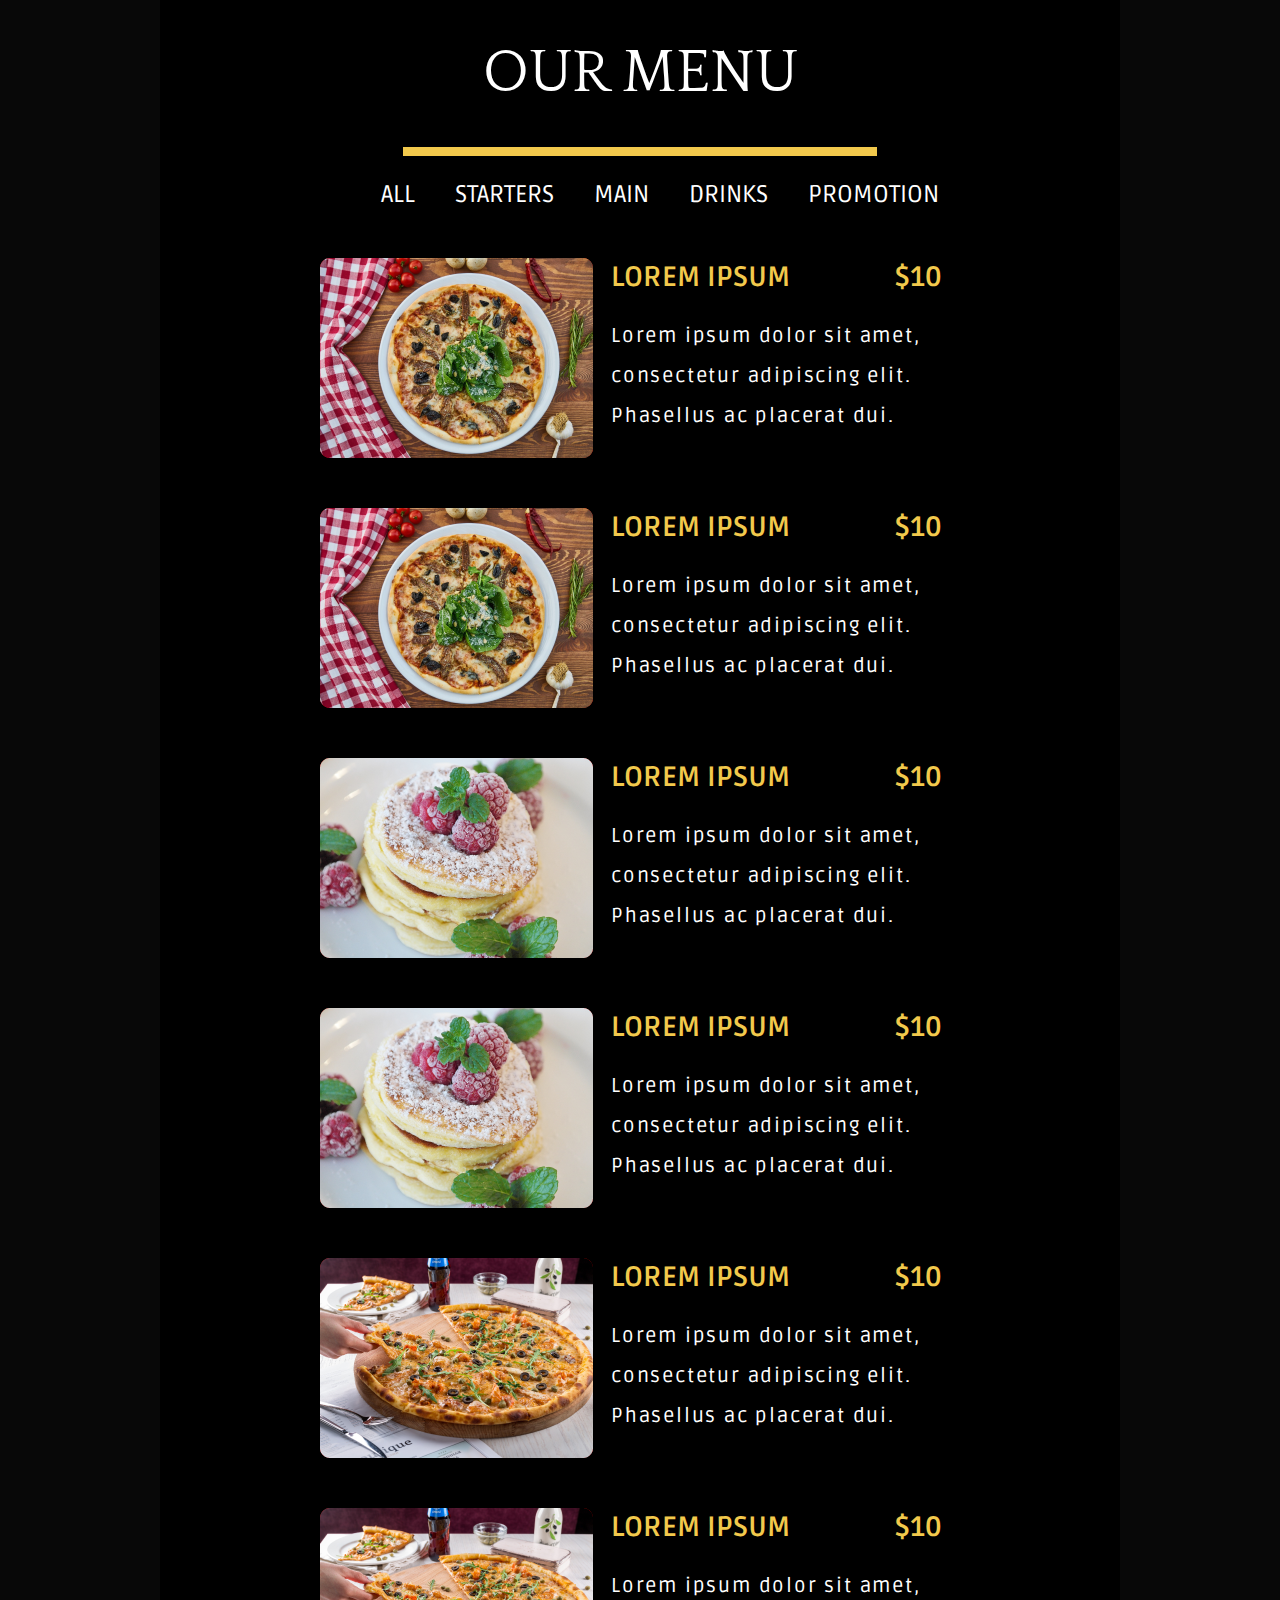
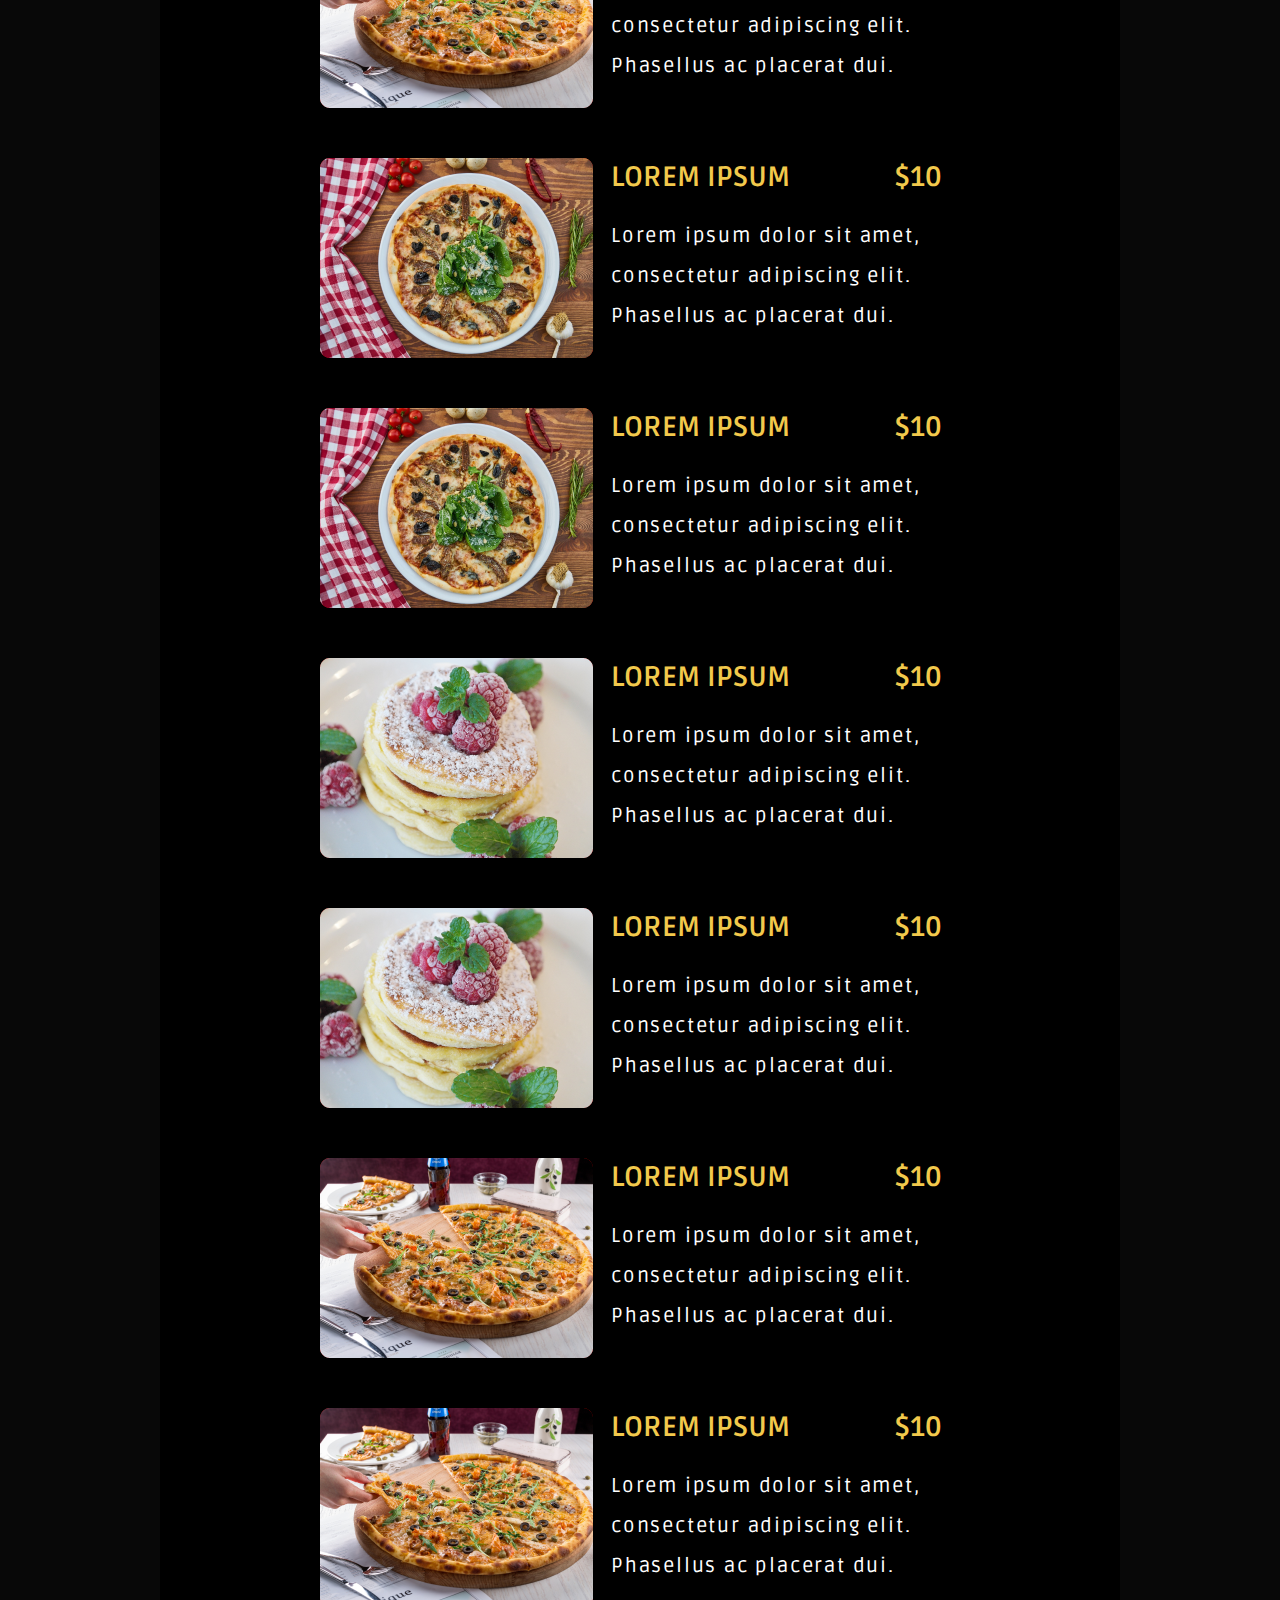
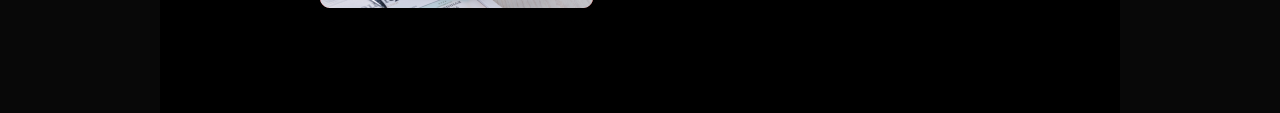
==== menu.html @ 2ec1a00d "Completed restaurant menu" ====
<!DOCTYPE html>
<html lang="en">
<head>
    <meta charset="UTF-8">
    <meta http-equiv="X-UA-Compatible" content="IE=edge">
    <meta name="viewport" content="width=device-width, initial-scale=1.0">
    <link rel="stylesheet" href="/styles/style.css">
    <link rel="preconnect" href="https://fonts.googleapis.com">
    <link rel="preconnect" href="https://fonts.gstatic.com" crossorigin>
    <link href="https://fonts.googleapis.com/css2?family=Ruda&display=swap" rel="stylesheet">
    <link rel="preconnect" href="https://fonts.googleapis.com">
    <link rel="preconnect" href="https://fonts.gstatic.com" crossorigin>
    <link href="https://fonts.googleapis.com/css2?family=Quattrocento&display=swap" rel="stylesheet">
    <title>La Caravana</title>
</head>
<body>
    <main class="menu">
        <h1 class="menu__title">Our Menu</h1>
        <span class="menu__divider"></span>
        <nav class="menu__category">
            <ul>
                <a href="#"><li>All</li></a>
                <a href="#"><li>Starters</li></a>
                <a href="#"><li>Main</li></a>
                <a href="#"><li>Drinks</li></a>
                <a href="#"><li>Promotion</li></a>
            </ul>
        </nav>
    </main>
    <section class="products">
        <article class="item">
            <div class="item__image">
                <img src="images/plate.png" />
            </div>
            <div class="item__content">
                <h1 class="item__header">
                    <span>Lorem Ipsum</span>
                    <span>$10</span>
                </h1>
                <p class="item__description">Lorem ipsum dolor sit amet, consectetur adipiscing elit. Phasellus ac placerat dui.</p>    
            </div>
        </article>
        <article class="item">
            <div class="item__image">
                <img src="images/plate.png" />
            </div>
            <div class="item__content">
                <h1 class="item__header">
                    <span>Lorem Ipsum</span>
                    <span>$10</span>
                </h1>
                <p class="item__description">Lorem ipsum dolor sit amet, consectetur adipiscing elit. Phasellus ac placerat dui.</p>    
            </div>
        </article>
        <article class="item">
            <div class="item__image">
                <img src="images/pancake.png" />
            </div>
            <div class="item__content">
                <h1 class="item__header">
                    <span>Lorem Ipsum</span>
                    <span>$10</span>
                </h1>
                <p class="item__description">Lorem ipsum dolor sit amet, consectetur adipiscing elit. Phasellus ac placerat dui.</p>    
            </div>
        </article>
        <article class="item">
            <div class="item__image">
                <img src="images/pancake.png" />
            </div>
            <div class="item__content">
                <h1 class="item__header">
                    <span>Lorem Ipsum</span>
                    <span>$10</span>
                </h1>
                <p class="item__description">Lorem ipsum dolor sit amet, consectetur adipiscing elit. Phasellus ac placerat dui.</p>    
            </div>
        </article>
        <article class="item">
            <div class="item__image">
                <img src="images/pizza.png" />
            </div>
            <div class="item__content">
                <h1 class="item__header">
                    <span>Lorem Ipsum</span>
                    <span>$10</span>
                </h1>
                <p class="item__description">Lorem ipsum dolor sit amet, consectetur adipiscing elit. Phasellus ac placerat dui.</p>    
            </div>
        </article>
        <article class="item">
            <div class="item__image">
                <img src="images/pizza.png" />
            </div>
            <div class="item__content">
                <h1 class="item__header">
                    <span>Lorem Ipsum</span>
                    <span>$10</span>
                </h1>
                <p class="item__description">Lorem ipsum dolor sit amet, consectetur adipiscing elit. Phasellus ac placerat dui.</p>    
            </div>
        </article>
        <article class="item">
            <div class="item__image">
                <img src="images/plate.png" />
            </div>
            <div class="item__content">
                <h1 class="item__header">
                    <span>Lorem Ipsum</span>
                    <span>$10</span>
                </h1>
                <p class="item__description">Lorem ipsum dolor sit amet, consectetur adipiscing elit. Phasellus ac placerat dui.</p>    
            </div>
        </article>
        <article class="item">
            <div class="item__image">
                <img src="images/plate.png" />
            </div>
            <div class="item__content">
                <h1 class="item__header">
                    <span>Lorem Ipsum</span>
                    <span>$10</span>
                </h1>
                <p class="item__description">Lorem ipsum dolor sit amet, consectetur adipiscing elit. Phasellus ac placerat dui.</p>    
            </div>
        </article>
        <article class="item">
            <div class="item__image">
                <img src="images/pancake.png" />
            </div>
            <div class="item__content">
                <h1 class="item__header">
                    <span>Lorem Ipsum</span>
                    <span>$10</span>
                </h1>
                <p class="item__description">Lorem ipsum dolor sit amet, consectetur adipiscing elit. Phasellus ac placerat dui.</p>    
            </div>
        </article>
        <article class="item">
            <div class="item__image">
                <img src="images/pancake.png" />
            </div>
            <div class="item__content">
                <h1 class="item__header">
                    <span>Lorem Ipsum</span>
                    <span>$10</span>
                </h1>
                <p class="item__description">Lorem ipsum dolor sit amet, consectetur adipiscing elit. Phasellus ac placerat dui.</p>    
            </div>
        </article>
        <article class="item">
            <div class="item__image">
                <img src="images/pizza.png" />
            </div>
            <div class="item__content">
                <h1 class="item__header">
                    <span>Lorem Ipsum</span>
                    <span>$10</span>
                </h1>
                <p class="item__description">Lorem ipsum dolor sit amet, consectetur adipiscing elit. Phasellus ac placerat dui.</p>    
            </div>
        </article>
        <article class="item">
            <div class="item__image">
                <img src="images/pizza.png" />
            </div>
            <div class="item__content">
                <h1 class="item__header">
                    <span>Lorem Ipsum</span>
                    <span>$10</span>
                </h1>
                <p class="item__description">Lorem ipsum dolor sit amet, consectetur adipiscing elit. Phasellus ac placerat dui.</p>    
            </div>
        </article>
    </section>
    <footer></footer>
</body>
</html>
---- styles/style.css ----
.navbar {
  background: black;
  height: 80px;
  display: -webkit-box;
  display: -ms-flexbox;
  display: flex;
  -webkit-box-pack: justify;
      -ms-flex-pack: justify;
          justify-content: space-between;
  padding: 0 1.9444444444444%;
}

.navbar__logo {
  color: white;
  text-decoration: none;
  display: -webkit-box;
  display: -ms-flexbox;
  display: flex;
  -webkit-box-align: center;
      -ms-flex-align: center;
          align-items: center;
  text-transform: uppercase;
  font-size: 24px;
}

.navbar__menu {
  text-transform: uppercase;
  display: -webkit-box;
  display: -ms-flexbox;
  display: flex;
  -webkit-box-align: center;
      -ms-flex-align: center;
          align-items: center;
}

.navbar__menu nav {
  display: -webkit-box;
  display: -ms-flexbox;
  display: flex;
  gap: 40px;
  list-style-type: none;
}

.navbar__menu nav li:hover {
  border-bottom: 1px solid white;
}

.navbar__menu nav li a {
  text-decoration: none;
  color: white;
}

/* Top Section */
.hero {
  height: 953px;
  left: -1px;
  top: 75px;
  background: -webkit-gradient(linear, left top, left bottom, from(rgba(0, 0, 0, 0)), color-stop(0.01%, rgba(39, 39, 39, 0.1)), color-stop(13.02%, rgba(0, 0, 0, 0.13)), to(#000000)), url("../images/hero.png") no-repeat;
  background: linear-gradient(180deg, rgba(0, 0, 0, 0) 0%, rgba(39, 39, 39, 0.1) 0.01%, rgba(0, 0, 0, 0.13) 13.02%, #000000 100%), url("../images/hero.png") no-repeat;
  -webkit-filter: drop-shadow(3px 6px 18px rgba(0, 0, 0, 0.25));
          filter: drop-shadow(3px 6px 18px rgba(0, 0, 0, 0.25));
  display: -webkit-box;
  display: -ms-flexbox;
  display: flex;
  -webkit-box-orient: vertical;
  -webkit-box-direction: normal;
      -ms-flex-direction: column;
          flex-direction: column;
  -webkit-box-align: center;
      -ms-flex-align: center;
          align-items: center;
  padding: 0;
}

.hero__title {
  text-transform: uppercase;
  font-family: 'Quattrocento', serif;
  font-weight: 700;
  font-size: 72px;
  border-bottom: 4px solid #F2C94C;
}

.hero__divider {
  width: 482px;
  height: 4px;
  left: 488px;
  top: 350px;
  background: #F2C94C;
  -webkit-box-shadow: 3px 6px 18px rgba(0, 0, 0, 0.25);
          box-shadow: 3px 6px 18px rgba(0, 0, 0, 0.25);
}

.hero__description {
  font-family: 'Ruda';
  font-style: normal;
  font-weight: 400;
  font-size: 25px;
  width: 51.736111111111%;
  line-height: 40px;
  text-align: center;
  letter-spacing: 0.09em;
}

.hero__image {
  width: 100%;
  height: 448px;
  height: 100%;
  background: url("/images/hero-pizza.png") no-repeat;
  -webkit-filter: drop-shadow(18px 11px 29px rgba(0, 0, 0, 0.61));
          filter: drop-shadow(18px 11px 29px rgba(0, 0, 0, 0.61));
}

/* Bottom Section */
.bottom-hero {
  width: auto;
  height: auto;
  background: url(../images/hero.png) no-repeat;
  padding: 0;
  padding-bottom: 50px;
  display: -webkit-box;
  display: -ms-flexbox;
  display: flex;
  -webkit-box-orient: vertical;
  -webkit-box-direction: normal;
      -ms-flex-direction: column;
          flex-direction: column;
  -webkit-box-align: center;
      -ms-flex-align: center;
          align-items: center;
}

.bottom-hero__image {
  height: 448px;
  width: 100%;
  -webkit-transform: rotate(180deg);
          transform: rotate(180deg);
  background: url("/images/hero-pizza.png") no-repeat;
  -webkit-filter: drop-shadow(18px 11px 29px rgba(0, 0, 0, 0.61));
          filter: drop-shadow(18px 11px 29px rgba(0, 0, 0, 0.61));
}

.social-icons {
  display: -webkit-box;
  display: -ms-flexbox;
  display: flex;
  gap: 20px;
}

.social-icons .instagram {
  margin-top: -10px;
  background: url("/images/instagram.png") no-repeat;
  width: 75px;
  height: 75px;
}

.social-icons .facebook {
  background: url("/images/facebook.png") no-repeat;
  width: 75px;
  height: 75px;
  display: -webkit-box;
  display: -ms-flexbox;
  display: flex;
  -webkit-box-align: center;
      -ms-flex-align: center;
          align-items: center;
}

.social-icons .whatsapp {
  background: url("/images/whatsapp.png") no-repeat;
  width: 75px;
  margin-top: -8px;
  height: 75px;
}

.about {
  height: auto;
  display: -webkit-box;
  display: -ms-flexbox;
  display: flex;
  -webkit-box-pack: justify;
      -ms-flex-pack: justify;
          justify-content: space-between;
  background-color: black;
}

.about__content {
  display: -webkit-box;
  display: -ms-flexbox;
  display: flex;
  -webkit-box-orient: vertical;
  -webkit-box-direction: normal;
      -ms-flex-direction: column;
          flex-direction: column;
  -webkit-box-pack: justify;
      -ms-flex-pack: justify;
          justify-content: space-between;
  height: auto;
  width: 474px;
}

.about__content-title {
  font-family: 'Quattrocento';
  font-style: normal;
  font-weight: 400;
  font-size: 60px;
  text-transform: uppercase;
}

.about__content-divider {
  width: 474px;
  height: 9px;
  background: #F2C94C;
}

.about__content-description {
  font-family: 'Ruda';
  font-style: normal;
  font-weight: 400;
  font-size: 25px;
  line-height: 40px;
  letter-spacing: 0.09em;
}

.about__image {
  background: url("../images/about-restaurant.png") no-repeat;
  width: 513px;
  display: -webkit-box;
  display: -ms-flexbox;
  display: flex;
  left: 852px;
  border-radius: 5px;
}

.about__content-readmore {
  width: 129px;
  height: 54px;
  background-color: transparent;
  border: 1px solid #F2C94C;
  color: #F2C94C;
  font-family: 'Ruda';
  font-style: normal;
  font-weight: 700;
  font-size: 17px;
  text-transform: uppercase;
  -webkit-transition: .3s ease-in-out;
  transition: .3s ease-in-out;
}

.about__content-readmore:hover {
  background: #F2C94C;
  color: black;
  cursor: pointer;
}

.find-us {
  height: auto;
  background: #000000;
  display: -webkit-box;
  display: -ms-flexbox;
  display: flex;
  -webkit-box-orient: vertical;
  -webkit-box-direction: normal;
      -ms-flex-direction: column;
          flex-direction: column;
  -webkit-box-pack: center;
      -ms-flex-pack: center;
          justify-content: center;
  -webkit-box-align: center;
      -ms-flex-align: center;
          align-items: center;
}

.find-us__title {
  font-family: 'Quattrocento';
  font-style: normal;
  font-weight: 400;
  font-size: 60px;
  text-transform: uppercase;
}

.find-us__divider {
  width: 474px;
  height: 9px;
  background: #F2C94C;
}

.find-us__content {
  margin-top: 60px;
  display: -webkit-box;
  display: -ms-flexbox;
  display: flex;
  -webkit-box-pack: justify;
      -ms-flex-pack: justify;
          justify-content: space-between;
  gap: 90px;
}

.find-us__map {
  background: url("../images/find-us_map.png") no-repeat;
  width: 603px;
  height: 567px;
  border-radius: 5px;
}

.find-us__info {
  width: 600px;
  display: -webkit-box;
  display: -ms-flexbox;
  display: flex;
  -webkit-box-orient: vertical;
  -webkit-box-direction: normal;
      -ms-flex-direction: column;
          flex-direction: column;
  font-family: 'Ruda';
  font-style: normal;
  font-weight: 400;
  font-size: 25px;
  line-height: 40px;
  letter-spacing: 0.09em;
  margin: auto;
}

.our-menu {
  background-color: black;
  height: auto;
  display: -webkit-box;
  display: -ms-flexbox;
  display: flex;
  -webkit-box-orient: vertical;
  -webkit-box-direction: normal;
      -ms-flex-direction: column;
          flex-direction: column;
  -webkit-box-align: center;
      -ms-flex-align: center;
          align-items: center;
  gap: 43px;
}

.our-menu__title {
  font-family: 'Quattrocento';
  font-style: normal;
  font-weight: 400;
  font-size: 60px;
  text-transform: uppercase;
}

.our-menu__divider {
  width: 474px;
  height: 9px;
  background: #F2C94C;
}

.our-menu__description {
  font-family: 'Ruda';
  font-style: normal;
  font-weight: 400;
  font-size: 25px;
  line-height: 40px;
  text-align: center;
  letter-spacing: 0.09em;
}

.our-menu__images {
  display: -webkit-box;
  display: -ms-flexbox;
  display: flex;
  -webkit-box-pack: justify;
      -ms-flex-pack: justify;
          justify-content: space-between;
  width: 100%;
}

.our-menu__left {
  width: 576px;
  height: 356px;
  background: -webkit-gradient(linear, left top, left bottom, color-stop(85.42%, rgba(255, 255, 255, 0)), to(rgba(0, 0, 0, 0.8))), url(../images/menu-pizza.png);
  background: linear-gradient(180deg, rgba(255, 255, 255, 0) 85.42%, rgba(0, 0, 0, 0.8) 100%), url(../images/menu-pizza.png);
  border-radius: 5px;
}

.our-menu__right {
  width: 576px;
  height: 356px;
  background: -webkit-gradient(linear, left top, left bottom, color-stop(74.48%, rgba(0, 0, 0, 0)), to(rgba(0, 0, 0, 0.8))), url(../images/menu-dough.png);
  background: linear-gradient(180deg, rgba(0, 0, 0, 0) 74.48%, rgba(0, 0, 0, 0.8) 100%), url(../images/menu-dough.png);
  border-radius: 5px;
}

.our-menu__button {
  width: 129px;
  height: 54px;
  background-color: transparent;
  border: 1px solid #F2C94C;
  color: #F2C94C;
  font-family: 'Ruda';
  font-style: normal;
  font-weight: 700;
  font-size: 17px;
  text-transform: uppercase;
  -webkit-transition: .3s ease-in-out;
  transition: .3s ease-in-out;
}

.our-menu__button:hover {
  background: #F2C94C;
  color: black;
  cursor: pointer;
}

.menu {
  display: -webkit-box;
  display: -ms-flexbox;
  display: flex;
  -webkit-box-orient: vertical;
  -webkit-box-direction: normal;
      -ms-flex-direction: column;
          flex-direction: column;
  -webkit-box-align: center;
      -ms-flex-align: center;
          align-items: center;
  -ms-flex-pack: distribute;
      justify-content: space-around;
  background-color: black;
  height: auto;
}

.menu__title {
  display: -webkit-box;
  display: -ms-flexbox;
  display: flex;
  font-family: 'Quattrocento';
  font-style: normal;
  font-weight: 400;
  font-size: 60px;
  text-transform: uppercase;
}

.menu__divider {
  display: -webkit-box;
  display: -ms-flexbox;
  display: flex;
  width: 474px;
  height: 9px;
  background: #F2C94C;
}

.menu__category,
.menu__category ul {
  display: -webkit-box;
  display: -ms-flexbox;
  display: flex;
  list-style-type: none;
  font-size: 24px;
  gap: 40px;
  text-transform: uppercase;
}

.menu__category a {
  color: white;
  text-decoration: none;
}

.products {
  display: -webkit-box;
  display: -ms-flexbox;
  display: flex;
  padding: 0;
  -ms-flex-pack: distribute;
      justify-content: space-around;
  background-color: black;
  -ms-flex-wrap: wrap;
      flex-wrap: wrap;
}

.item {
  display: -webkit-box;
  display: -ms-flexbox;
  display: flex;
  width: 640px;
  height: 200px;
  margin: 25px 0;
}

.item__image {
  width: 273px;
  height: 200px;
  background-color: red;
  border-radius: 10px;
  -webkit-transition: .3s ease-in-out;
  transition: .3s ease-in-out;
}

.item__image:hover {
  -webkit-transform: scale(1.03);
          transform: scale(1.03);
}

.item__content {
  display: -webkit-box;
  display: -ms-flexbox;
  display: flex;
  -webkit-box-orient: vertical;
  -webkit-box-direction: normal;
      -ms-flex-direction: column;
          flex-direction: column;
  font-family: 'Ruda';
  font-style: normal;
  font-weight: 400;
  padding: 0 18px;
}

.item__content .item__header {
  font-size: 28px;
  line-height: 0px;
  display: -webkit-box;
  display: -ms-flexbox;
  display: flex;
  -webkit-box-pack: justify;
      -ms-flex-pack: justify;
          justify-content: space-between;
  color: #F2C94C;
  text-transform: uppercase;
}

.item__content .item__description {
  font-size: 20px;
  line-height: 40px;
  letter-spacing: 0.09em;
  color: #FFFFFF;
}

footer {
  height: 200px;
  background-color: black;
}

body {
  width: 75%;
  margin: 0 auto;
  background: #080808;
  font-family: 'Ruda', sans-serif;
  color: white;
}

section {
  padding: 50px 7.9861111111111%;
}

footer {
  display: -webkit-box;
  display: -ms-flexbox;
  display: flex;
  -webkit-box-pack: center;
      -ms-flex-pack: center;
          justify-content: center;
  -webkit-box-align: center;
      -ms-flex-align: center;
          align-items: center;
  height: 80px;
  background: black;
}

footer .copyright {
  font-family: 'Ruda';
  font-style: normal;
  font-weight: 400;
  font-size: 24px;
  line-height: 0px;
  text-transform: uppercase;
}
/*# sourceMappingURL=style.css.map */
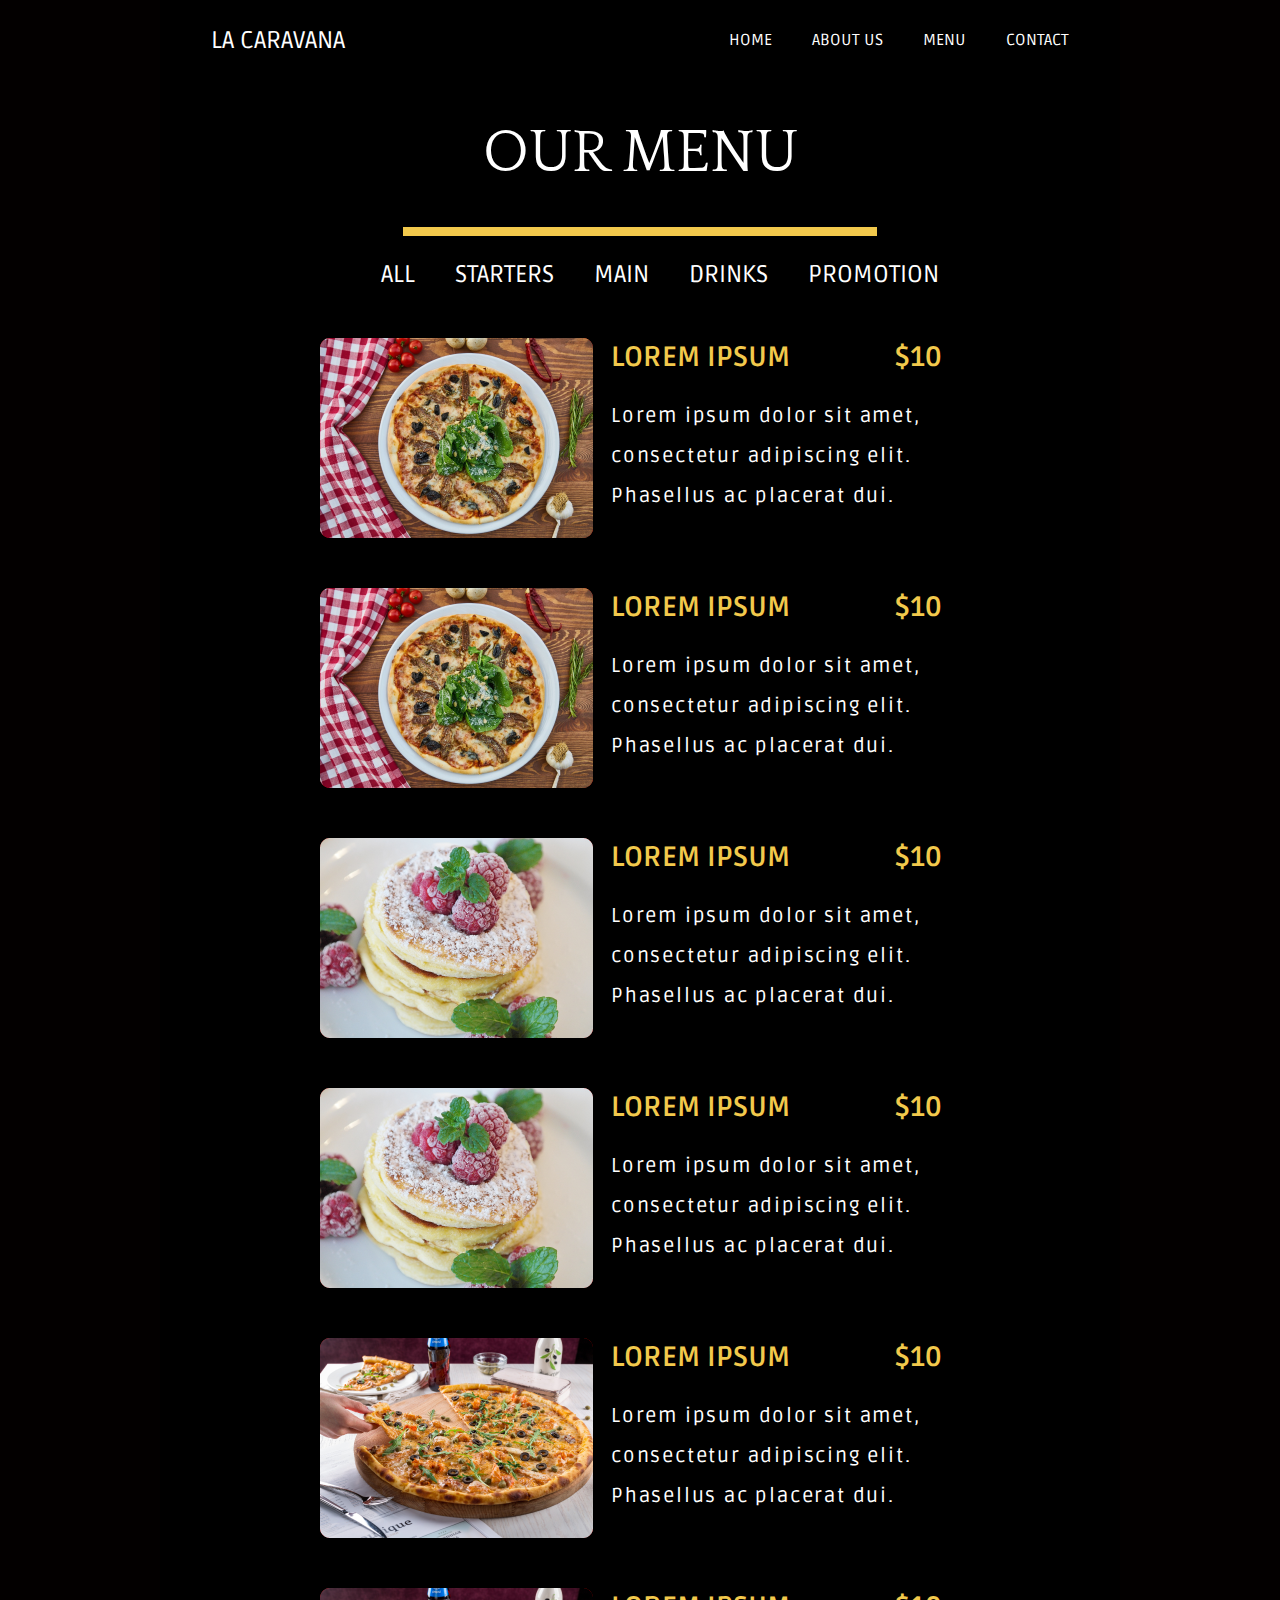
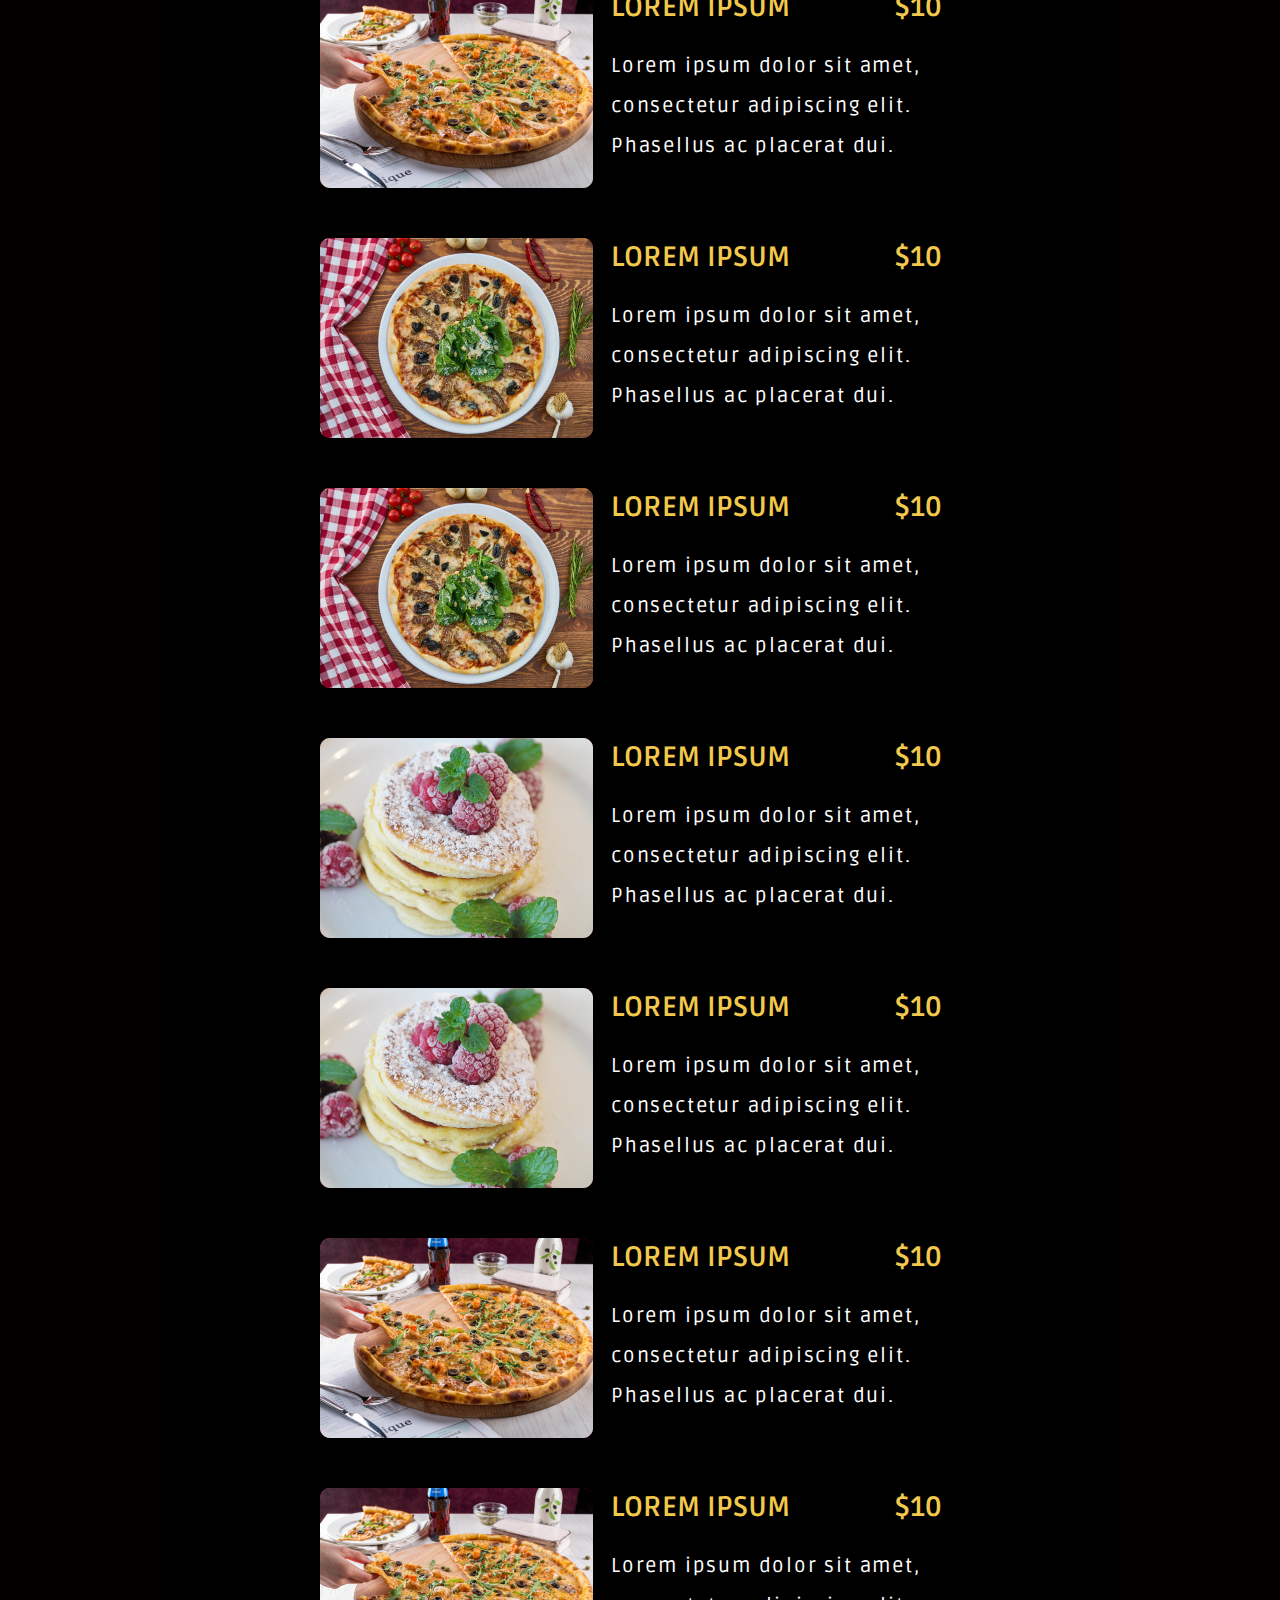
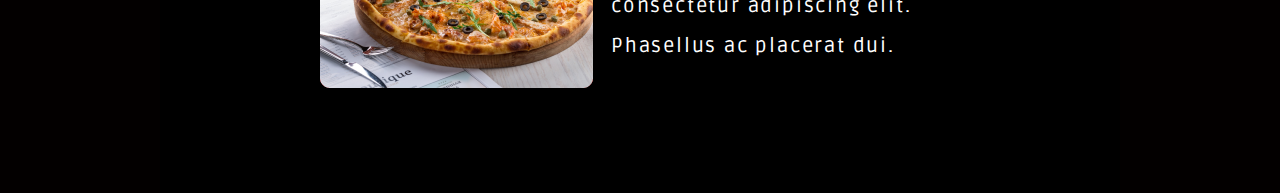
==== commit 71bf4492: "Added mobile devices compatibility" ====
--- a/menu.html
+++ b/menu.html
@@ -14,6 +14,25 @@
     <title>La Caravana</title>
 </head>
 <body>
+    <!-- Navbar Section -->
+    <header>
+        <div class="navbar">
+        <a href="/" class="navbar__logo">La Caravana</a>
+        <div class="navbar__menu">
+            <nav>
+                <li><a href="/">Home</a></li>
+                <li><a href="about.html">About Us</a></li>
+                <li><a href="menu.html">Menu</a></li>
+                <li><a href="contact.html">Contact</a></li>
+            </nav>
+            <div class="responsive-menu">
+                <span class="bar"></span>
+                <span class="bar"></span>
+                <span class="bar"></span>
+            </div>
+        </div>
+        </div>
+    </header>
     <main class="menu">
         <h1 class="menu__title">Our Menu</h1>
         <span class="menu__divider"></span>
@@ -174,5 +193,6 @@
         </article>
     </section>
     <footer></footer>
+    <script src="src/responsive.js"></script>
 </body>
 </html>--- a/styles/style.css
+++ b/styles/style.css
@@ -1,13 +1,20 @@
+header {
+  height: 80px;
+}
+
 .navbar {
+  position: fixed;
+  z-index: 2;
   background: black;
   height: 80px;
+  width: 67.0138888888889%;
+  padding: 0 3.99305555555555%;
   display: -webkit-box;
   display: -ms-flexbox;
   display: flex;
   -webkit-box-pack: justify;
       -ms-flex-pack: justify;
           justify-content: space-between;
-  padding: 0 1.9444444444444%;
 }
 
 .navbar__logo {
@@ -48,6 +55,21 @@
 .navbar__menu nav li a {
   text-decoration: none;
   color: white;
+}
+
+.responsive-menu {
+  display: none;
+  cursor: pointer;
+}
+
+.bar {
+  display: block;
+  width: 25px;
+  height: 3px;
+  margin: 5px auto;
+  -webkit-transition: all 0.3s ease-in-out;
+  transition: all 0.3s ease-in-out;
+  background-color: white;
 }
 
 /* Top Section */
@@ -102,12 +124,13 @@
 }
 
 .hero__image {
-  width: 100%;
-  height: 448px;
-  height: 100%;
-  background: url("/images/hero-pizza.png") no-repeat;
+  width: 912px;
+  height: 378px;
+  background: url("/images/hero-pizza1.png") no-repeat center;
   -webkit-filter: drop-shadow(18px 11px 29px rgba(0, 0, 0, 0.61));
           filter: drop-shadow(18px 11px 29px rgba(0, 0, 0, 0.61));
+  -webkit-transition: .3s ease-in-out;
+  transition: .3s ease-in-out;
 }
 
 /* Bottom Section */
@@ -134,7 +157,7 @@
   width: 100%;
   -webkit-transform: rotate(180deg);
           transform: rotate(180deg);
-  background: url("/images/hero-pizza.png") no-repeat;
+  background: url("/images/hero-pizza.png") no-repeat center;
   -webkit-filter: drop-shadow(18px 11px 29px rgba(0, 0, 0, 0.61));
           filter: drop-shadow(18px 11px 29px rgba(0, 0, 0, 0.61));
 }
@@ -534,10 +557,143 @@
   background-color: black;
 }
 
+/* Tablet Devices */
+/* Large Screens */
+/* Mobile Devices */
+@media screen and (min-width: 320px) and (max-width: 735px) {
+  body {
+    width: 100vw !important;
+  }
+  /* Header */
+  .navbar {
+    width: 94.00694444444445%;
+  }
+  nav {
+    position: fixed;
+    bottom: -150%;
+    left: 0;
+    -webkit-box-orient: vertical;
+    -webkit-box-direction: normal;
+    -ms-flex-direction: column;
+    flex-direction: column;
+    background-color: black;
+    width: 100%;
+    height: 100vh;
+    text-align: center;
+    -webkit-transition: 0.3s;
+    transition: 0.3s;
+    z-index: 1;
+    overflow: hidden;
+    -webkit-box-pack: center;
+        -ms-flex-pack: center;
+            justify-content: center;
+  }
+  nav li {
+    margin: 20px 0;
+  }
+  nav li:hover {
+    border: none !important;
+  }
+  nav li a {
+    font-size: 30px;
+  }
+  .navbar.active {
+    position: fixed;
+    top: 0;
+    width: 100%;
+  }
+  nav.active {
+    bottom: -0px;
+    left: 0;
+    overflow: hidden;
+  }
+  .responsive-menu.active {
+    display: block;
+    z-index: 2;
+  }
+  .responsive-menu {
+    display: block;
+  }
+  .responsive-menu.active .bar:nth-child(2) {
+    opacity: 0;
+  }
+  .responsive-menu.active .bar:nth-child(1) {
+    -webkit-transform: translateY(8px) rotate(45deg);
+    transform: translateY(8px) rotate(45deg);
+  }
+  .responsive-menu.active .bar:nth-child(3) {
+    -webkit-transform: translateY(-8px) rotate(-45deg);
+    transform: translateY(-8px) rotate(-45deg);
+  }
+  /* Hero Section */
+  .hero {
+    -ms-flex-pack: distribute;
+        justify-content: space-around;
+  }
+  .hero__title {
+    font-size: 45px;
+  }
+  .hero__description {
+    font-size: 20px;
+    line-height: 30px;
+    width: 80%;
+  }
+  .hero__image {
+    display: -webkit-box;
+    display: -ms-flexbox;
+    display: flex;
+    -webkit-box-pack: start;
+        -ms-flex-pack: start;
+            justify-content: flex-start;
+    max-width: 90%;
+  }
+  .hero__image:hover {
+    opacity: 0.5;
+  }
+  /* About Section */
+  .about {
+    display: -webkit-box;
+    display: -ms-flexbox;
+    display: flex;
+    -webkit-box-orient: vertical;
+    -webkit-box-direction: normal;
+        -ms-flex-direction: column;
+            flex-direction: column;
+    -webkit-box-align: center;
+        -ms-flex-align: center;
+            align-items: center;
+    text-align: center;
+  }
+  /* Find Us */
+  .find-us__content {
+    -webkit-box-orient: vertical;
+    -webkit-box-direction: normal;
+        -ms-flex-direction: column;
+            flex-direction: column;
+    -ms-flex-line-pack: center;
+        align-content: center;
+  }
+  .find-us__info {
+    text-align: center;
+  }
+  /* Our Menu */
+  .our-menu__images {
+    -webkit-box-orient: vertical;
+    -webkit-box-direction: normal;
+        -ms-flex-direction: column;
+            flex-direction: column;
+    gap: 30px;
+  }
+  /* Footer */
+  footer .copyright {
+    font-size: 18px !important;
+  }
+}
+
 body {
   width: 75%;
   margin: 0 auto;
-  background: #080808;
+  background: #030000;
   font-family: 'Ruda', sans-serif;
   color: white;
 }
